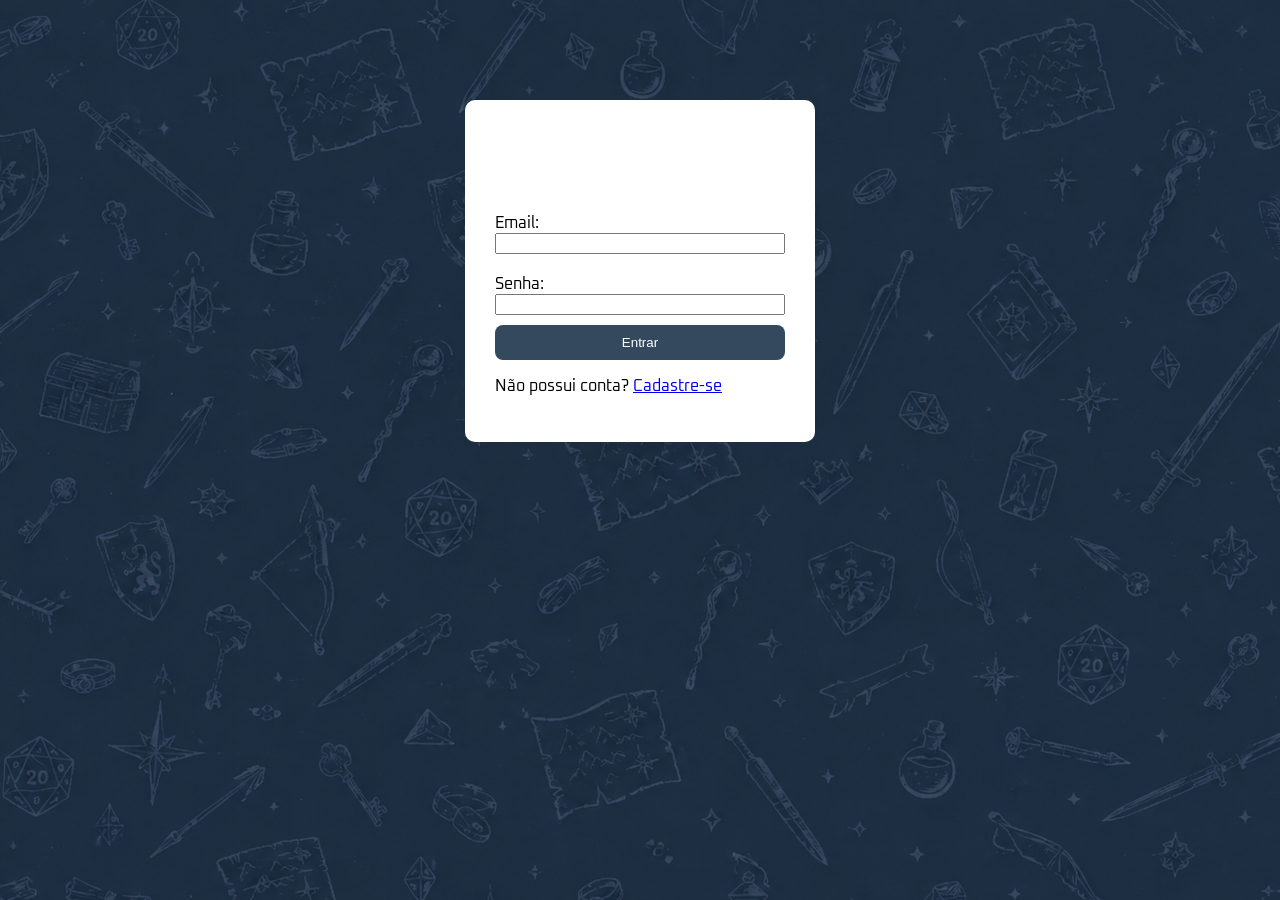
==== home.html @ 587140c3 "projeto da estante de games completo" ====
<!DOCTYPE html>
<html lang="pt-BR">
<head>
    <meta charset="UTF-8">
    <meta name="viewport" content="width=device-width, initial-scale=1.0">
    <title>Homepage</title>
    <link rel="stylesheet" href="style.css">

    <link rel="preconnect" href="https://fonts.googleapis.com">
    <link rel="preconnect" href="https://fonts.gstatic.com" crossorigin>
    <link href="https://fonts.googleapis.com/css2?family=Oxanium:wght@400;500;600;700&display=swap" rel="stylesheet">

</head>
<body>
    <nav>
       <h1><span>GAME</span> SHELF</h1>
       <div class="links-nav">
          <a href="#jogos">Jogos</a>
          <a href="#favoritos">Favoritos</a>
          <a href="#jogando">Jogando</a>
       </div>
       
    </nav>


   <h2>Bem-vindo(a)!</h2>

        <div class="banner">
        <div class="slider"></div>

        <button class="btn anterior"><</button>
        <button class="btn proximo">></button>
    </div>



   <section id="jogos">
        <h2>Jogos</h2>
        <div class="pesquisa">
          <input type="text" id="ipt-pesquisa" placeholder="Digite o nome do jogo">
          <button id="btn-pesquisar">Pesquisar</button>
        </div>
        <div class="games-container">
            <button class="games-anterior"><</button>

            <div class="games-window">
             <div id="games"></div>
            </div>
            <button class="games-proximo">></button>


        </div>
   </section>

   <section id="favoritos">
        <h2>Favoritos</h2>

        <div id="lista-favoritos"></div>
   </section>

   <section id="jogando">
        <h2>Jogando</h2>

        <div id="lista-jogando"></div>
   </section>

  

   <div id="confirmacao-jogando" class="confirmacao">
     <p>Adicionar este jogo em Jogando?</p>

     <button id="confirmar-jogando">Sim</button>
     <button id="cancelar-jogando">Não</button>
   </div>

    <button id="sair">Sair</button>
    
    <script src="home.js"></script>
</body>

</html>
---- style.css ----
* {
    box-sizing: border-box;
}

html {
    scroll-behavior: smooth;
}

nav {
    display: grid;
    grid-template-columns: 1fr auto 1fr;
    align-items: center;
    padding: 18px 35px;
    background-color: #1f2d3a;
    box-shadow: 0 3px 12px rgba(0, 0, 0, 0.3);
}

nav h1 {
    margin: 0;
    font-size: 28px;
    font-weight: 700;
    color: white;
    letter-spacing: 1px;
    text-shadow: 
       2px 0 #ff00ff,
       -2px 0 #00ffff,
       0 0 8px #ff00ff,
       0 0 8px #00ffff;
}

nav h1 span {
    color: #5dade2;
}



.links-nav {
    display: flex;
    gap: 35px;
    grid-column: 2;
    flex-wrap: wrap;
    justify-content: center;
}

nav a {
    color: white;
    text-decoration: none;
    font-size: 17px;
    transition: 0.2s;
}

nav a:hover {
    color: #5dade2;
    text-shadow: 0 0 8px #5dade2;
}

body {
    margin: 0;
    width: 100%;
    overflow-x: hidden;
    font-family: "Oxanium", sans-serif;
    background-color: #2c3e50;
    background-image: url("fundo.png");
    background-repeat: repeat;
}

form {
    width: 350px;
    margin: 100px auto;
    display: flex;
    flex-direction: column;
    background-color: white;
    padding: 30px;
    border-radius: 10px;
}

button {
    border-radius: 8px;
    background-color: #34495e;
    border: none;
    color: white;
    padding: 10px;
    margin-top: 10px;
}

button:hover {
    transform: scale(1.05);
    background-color: #2c3e50;
}

.pesquisa {
    display: flex;
    justify-content: end;
    align-items: center;
    gap: 10px;
    margin: 20px auto 30px;
}

#ipt-pesquisa {
    width: 350px;
    padding: 12px 15px;
    border: 2px solid #34495e;
    border-radius: 8px;
    outline: none;
    font-size: 16px;
    background-color: #1f2d3a;
    color: white;
    transition: 0.2s;
}

#ipt-pesquisa::placeholder {
    color: #b0b8bf;
}

#ipt-pesquisa:focus {
    border-color: #5dade2;
    box-shadow: 0 0 8px rgba(93, 173, 226, 0.5);
}

#btn-pesquisar {
    margin: 0;
    padding: 12px 20px;
    border-radius: 8px;
    background-color: #34495e;
    color: white;
    border: 2px solid #5dade2;
    font-size: 16px;
    cursor: pointer;
    transition: 0.2s;
}

#btn-pesquisar:hover {
    background-color: #5dade2;
    box-shadow: 0 0 10px #5dade2;
    transform: scale(1.05);
}


#games {
    display: flex;
    gap: 20px;
    transition: transform 0.5s ease;
    width: max-content;
}

.games-window {
    overflow: hidden;
    width: 100%;
}

.games-container {
    display: flex;
    align-items: center;
    gap: 10px;
    width: 90%;
    margin: 0 auto;
}

.games-anterior,
.games-proximo {
    flex-shrink: 0;
}

.card {
    width: 200px;
    max-width: 100%;
    height: 380px;
    flex-shrink: 0;
    display: flex;
    flex-direction: column;
    text-align: center;
    background-color: #1f2d3a;
    padding: 20px;
    border-radius: 10px;
    position: relative;
    border: 1px solid #34495e;
    box-shadow: 0 5px 15px rgba(0, 0, 0, 0.3);
    transition: 0.2s;
}

.card:hover {
    transform: translateY(-5px);
    border-color: #5dade2;
    box-shadow: 0 0 15px rgba(93, 173, 226, 0.4);
}

.card img {
    width: 100%;
    height: 180px;
    object-fit: contain;
    border-radius: 8px;
}
.card p {
    margin-top: auto;
    font-size: 20px;
    font-weight: bold;
    color: white;
}
.card h2 {
    height: 60px;
    padding-top: 15px;
    margin: 0;
    font-size: 16px;
    font-weight: 700;
    color: white;
    text-align: center;
}

h1 {
    font-family: "Oxanium", sans-serif;
    font-weight: 700;
    color: white;
}

h2 {
    text-align: start;
    color: white;
    font-size: 30px;
    margin-left: 5%;
    text-shadow: 0 0 8px #5dade2;
}

.banner {
    width: 80%;
    max-width: 1400px;
    height: min(60vw, 800px);
    min-height: 300px;
    margin: 30px auto;
    position: relative;
    overflow: hidden;
    border-radius: 16px;
    border: 2px solid #34495e;
    box-shadow:
        0 5px 20px rgba(0, 0, 0, 0.4),
        0 0 15px rgba(93, 173, 226, 0.25);
}

.slider {
    display: flex;
    flex-direction: row;
    width: 100%;
    height: 100%;
    transition: transform 0.5s ease;
}

.slider img {
    width: 100%;
    min-width: 100%;
    height: 100%;
    object-fit: cover;
    flex-shrink: 0;
}

.btn {
    position: absolute;
    top: 50%;
    border: 1px solid #5dade2;
    background: rgba(31, 45, 58, 0.8);
    color: white;
    font-size: 30px;
    padding: 10px 15px;
    cursor: pointer;
    border-radius: 50%;
    margin: 0;
    transition: 0.2s;
}

.btn:hover {
    background-color: #5dade2;
    box-shadow: 0 0 12px #5dade2;
    transform: scale(1.1);
}

.anterior {
    left: 10px;
}

.proximo {
    right: 10px;
}

.favoritar {
    position: absolute;
    top: 10px;
    right: 10px;
    color: white;
    font-size: 30px;
    background: none;
    padding: 0;
    margin: 0;
}

.favoritar.favoritado {
    color: red;
}

.genero {
    font-size: 14px !important;
    word-wrap: break-word;
    overflow-wrap: break-word;
}

#lista-favoritos {
    display: flex;
    flex-wrap: wrap;
    gap: 20px;
    width: 90%;
    margin: 0 auto;
    justify-content: center;
}

.confirmacao {
    display: none;
    position: fixed;
    top: 50%;
    left: 50%;
    transform: translate(-50%, -50%);
    background-color: white;
    padding: 15px;
    border-radius: 10px;
    box-shadow: 0 4px 10px rgba(0, 0, 0, 0.3);
    z-index: 10;
}

.confirmacao p {
    margin-top: 0;
}

.confirmacao button {
    margin: 5px;
    padding: 8px 15px;
    border: none;
    border-radius: 5px;
    cursor: pointer;
}

#lista-jogando {
    display: flex;
    flex-wrap: wrap;
    justify-content: center;
    gap: 30px;
}

.jogo-jogando {
    display: flex;
    gap: 15px;
    max-width: 100%;
}

.folha-comentario {
    width: 280px;
    min-height: 400px;
    background-color: #e8d5a8;
    padding: 20px;
    box-sizing: border-box;
    box-shadow: 4px 5px 12px rgba(0, 0, 0, 0.35);
    border: 3px solid #8b6b3f;
    border-radius: 8px;
    position: relative;
}

.folha-comentario h3 {
    margin-top: 0;
    margin-bottom: 15px;
    text-align: center;
    color: #5c4025;
    border-bottom: 2px solid #8b6b3f;
    padding-bottom: 10px;
}

.folha-comentario textarea {
    width: 100%;
    height: 220px;
    box-sizing: border-box;
    resize: none;
    border: none;
    outline: none;
    background-color: transparent;
    color: #3f2d1c;
    font-size: 15px;
    line-height: 26px;
    font-family: Georgia, serif;
}

@media (max-width: 700px) {

    .jogo-jogando {
        flex-direction: column;
        align-items: center;
    }

    .folha-comentario {
        width: 280px;
        max-width: 100%;
    }

}

@media (max-width: 700px) {

    nav {
        grid-template-columns: 1fr;
        gap: 15px;
        text-align: center;
    }

    .links-nav {
        grid-column: 1;
        gap: 15px;
        justify-content: center;
    }

    nav a {
        font-size: 14px;
    }

    .banner {
        width: 95%;
        height: 55vw;
        min-height: 220px;
    }

    .games-container {
        width: 100%;
    }

    .card {
        width: 180px;
        height: 360px;
    }

    .card img {
        height: 160px;
    }

    #lista-jogando {
        width: 100%;
        padding: 0 10px;
    }

    .jogo-jogando {
        flex-direction: column;
        align-items: center;
    }

    .folha-comentario {
        width: 280px;
        max-width: 100%;
    }

}

@media (min-width: 1600px) {

    .games-container {
        width: 1400px;
        max-width: 90%;
    }

    #lista-favoritos {
        max-width: 1400px;
    }

    #lista-jogando {
        max-width: 1400px;
        margin: 0 auto;
    }

}
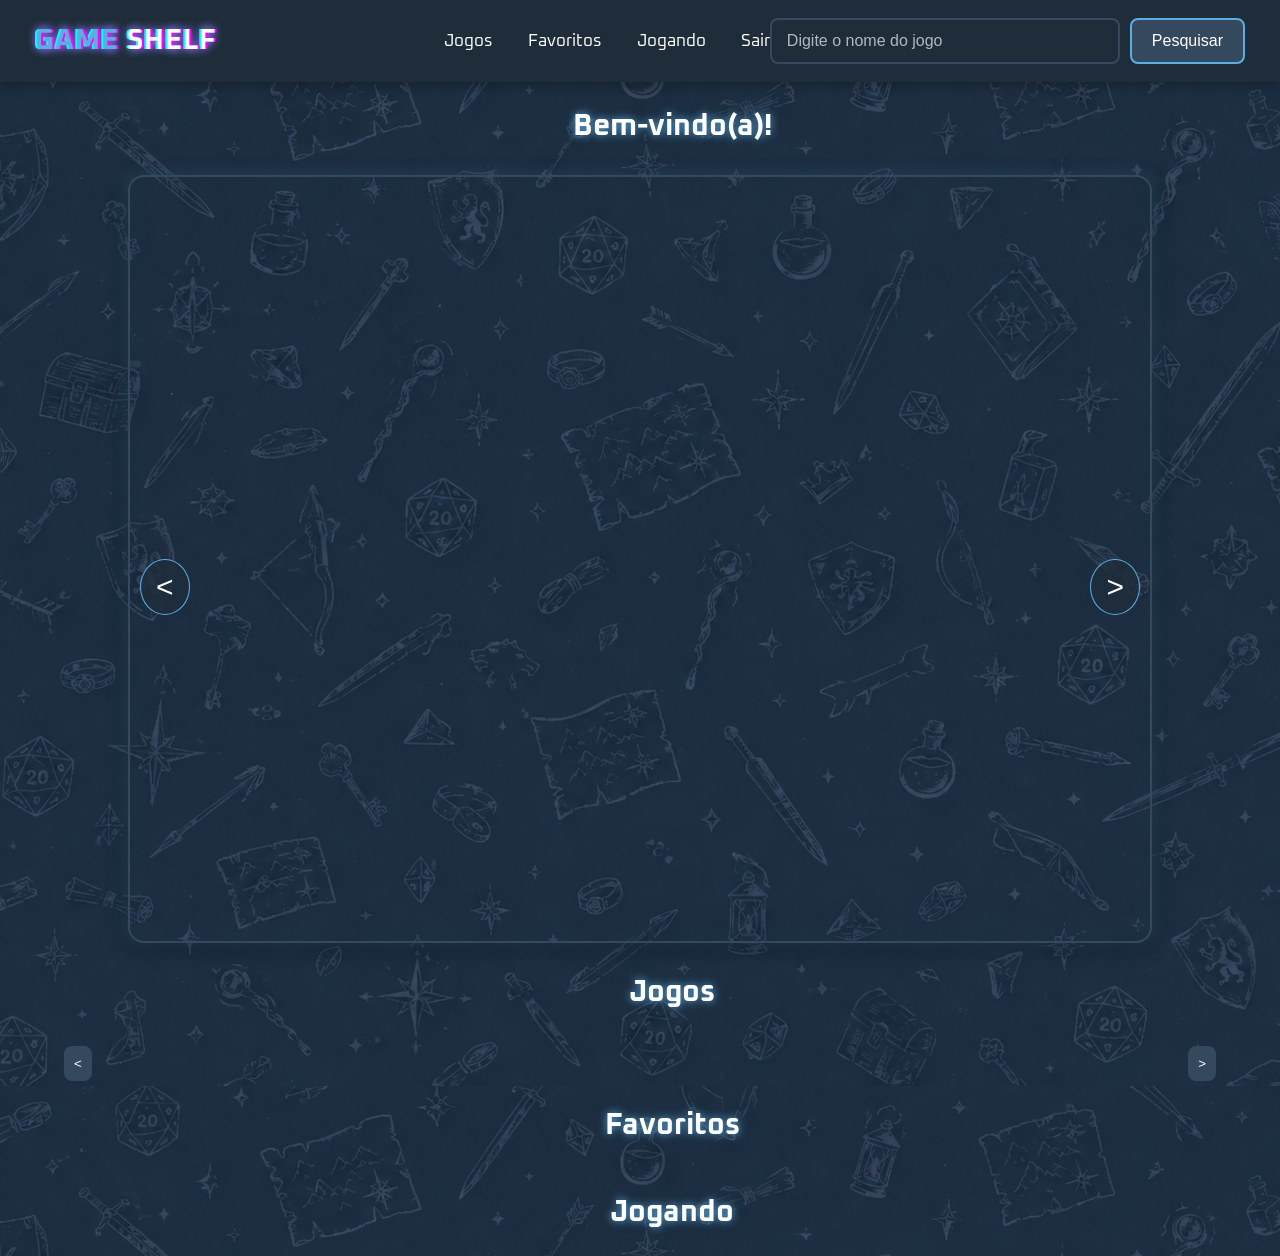
==== commit 08c7ecb9: "mudanças visuais do home" ====
--- a/home.html
+++ b/home.html
@@ -18,12 +18,18 @@
           <a href="#jogos">Jogos</a>
           <a href="#favoritos">Favoritos</a>
           <a href="#jogando">Jogando</a>
+          <a href="#" id="sair">Sair</a> 
        </div>
+
+        <div class="pesquisa">
+          <input type="text" id="ipt-pesquisa" placeholder="Digite o nome do jogo">
+          <button id="btn-pesquisar">Pesquisar</button>
+        </div>
        
     </nav>
 
 
-   <h2>Bem-vindo(a)!</h2>
+   <h2 id="boas-vindas">Bem-vindo(a)!</h2>
 
         <div class="banner">
         <div class="slider"></div>
@@ -36,10 +42,7 @@
 
    <section id="jogos">
         <h2>Jogos</h2>
-        <div class="pesquisa">
-          <input type="text" id="ipt-pesquisa" placeholder="Digite o nome do jogo">
-          <button id="btn-pesquisar">Pesquisar</button>
-        </div>
+        
         <div class="games-container">
             <button class="games-anterior"><</button>
 
@@ -73,7 +76,7 @@
      <button id="cancelar-jogando">Não</button>
    </div>
 
-    <button id="sair">Sair</button>
+   
     
     <script src="home.js"></script>
 </body>
--- a/style.css
+++ b/style.css
@@ -11,6 +11,8 @@
     grid-template-columns: 1fr auto 1fr;
     align-items: center;
     padding: 18px 35px;
+    max-width: 2400px;
+    margin: 0 auto;
     background-color: #1f2d3a;
     box-shadow: 0 3px 12px rgba(0, 0, 0, 0.3);
 }
@@ -65,13 +67,72 @@
 }
 
 form {
-    width: 350px;
-    margin: 100px auto;
+    width: 380px;
+    max-width: 90%;
+    margin: 80px auto;
     display: flex;
     flex-direction: column;
-    background-color: white;
-    padding: 30px;
-    border-radius: 10px;
+    background-color: #1f2d3a;
+    padding: 35px;
+    border-radius: 15px;
+    border: 1px solid #34495e;
+    box-shadow: 
+        0 5px 20px rgba(0, 0, 0, 0.4),
+        0 0 20px rgba(93, 173, 226, 0.2);
+}
+
+form label {
+    color: white;
+    margin-top: 12px;
+    margin-bottom: 5px;
+}
+
+form input {
+    padding: 10px;
+    border: 2px solid #34495e;
+    border-radius: 8px;
+    outline: none;
+    background-color: #2c3e50;
+    color: white;
+    font-size: 15px;
+    transition: 0.2s;
+}
+
+form input:focus {
+    border-color: #5dade2;
+    box-shadow: 0 0 8px rgba(93, 173, 226, 0.5);
+}
+
+form input::placeholder {
+    color: #b0b8bf;
+}
+
+form button {
+    margin-top: 20px;
+    padding: 12px;
+    border: 2px solid #5dade2;
+    background-color: #34495e;
+    color: white;
+    border-radius: 8px;
+    cursor: pointer;
+    transition: 0.2s;
+}
+
+form button:hover {
+    background-color: #5dade2;
+    box-shadow: 0 0 10px #5dade2;
+    transform: scale(1.03);
+}
+
+form h1 {
+    text-align: center;
+    margin-bottom: 20px;
+    color: white;
+    text-shadow: 
+         2px 0 #ff00ff,
+         -2px 0 #00ffff,
+         0 0 8px #ff00ff,
+         0 0 8px #00ffff;
 }
 
 button {
@@ -93,7 +154,8 @@
     justify-content: end;
     align-items: center;
     gap: 10px;
-    margin: 20px auto 30px;
+    grid-column: 3;
+    margin: 0;
 }
 
 #ipt-pesquisa {
@@ -213,7 +275,7 @@
 }
 
 h2 {
-    text-align: start;
+    text-align: center;
     color: white;
     font-size: 30px;
     margin-left: 5%;
